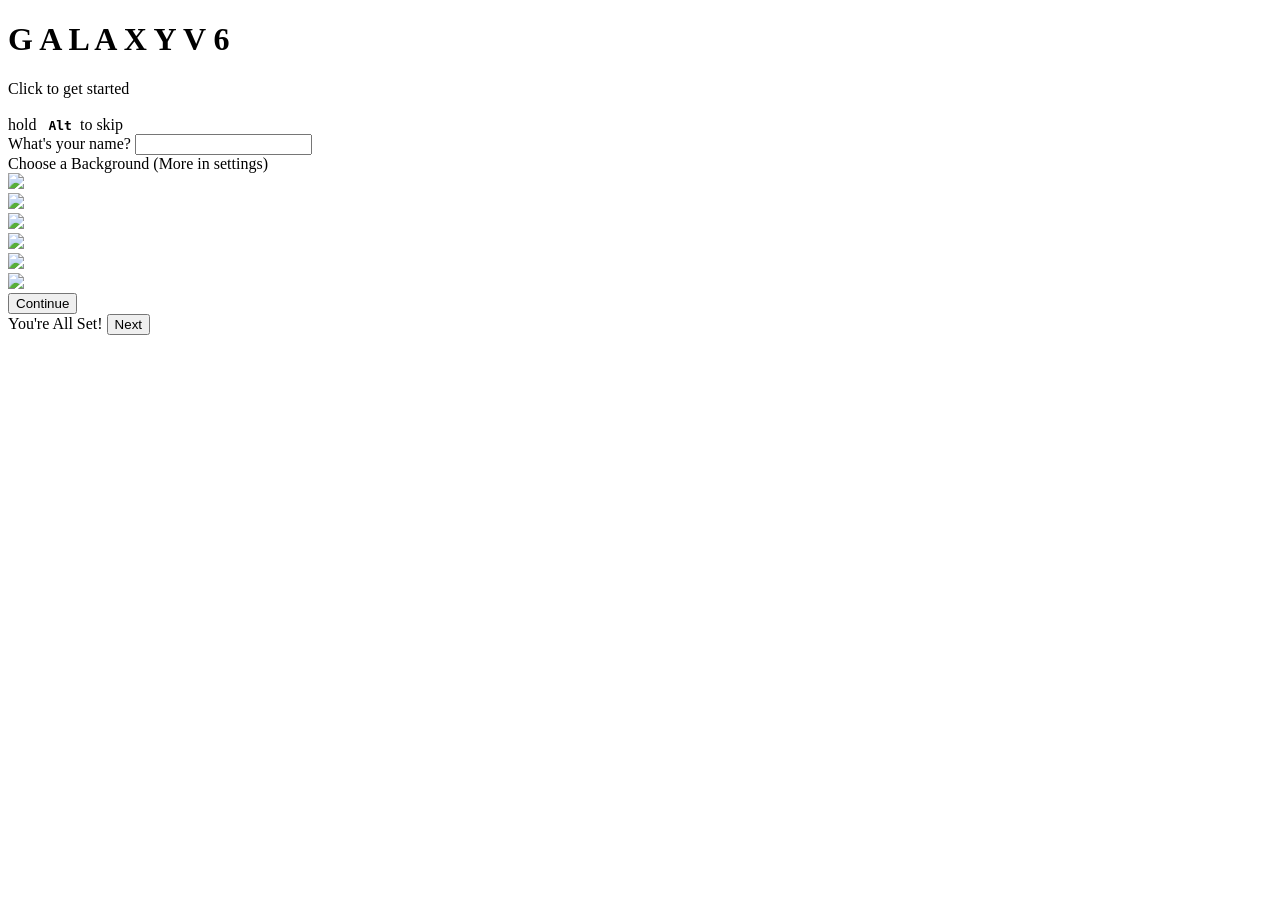
==== public/index.html @ 8d3c31a2 "remove sw" ====
<!doctype html>
<html lang="en">
<!--TEST-->

<head>
	<meta charset="UTF-8" />
	<meta name="viewport" content="width=device-width, initial-scale=1.0" />
	<title>Classroom</title>
	<link rel="icon" type="image/x-icon" href="https://ssl.gstatic.com/classroom/favicon.png" />
	<link rel="stylesheet" href="assets/styles/assets.css" />
	<link rel="stylesheet" href="assets/styles/style.css" />

	<link rel="stylesheet" href="https://cdn.jsdelivr.net/npm/bootstrap-icons@1.5.0/font/bootstrap-icons.css" />
	<script src="/assets/js/gsap.js"></script>
	<script defer src="assets/js/mainAnimation.js"></script>
	<script onload="auto()" defer src="assets/js/auto.js"></script>
	<meta name="admaven-placement" content="Bqjw5qTs5" />
</head>
<!-- Google tag (gtag.js) -->
<script async src="https://www.googletagmanager.com/gtag/js?id=G-T9C6WKFHGD"></script>
<script>
	window.dataLayer = window.dataLayer || [];
	function gtag() {
		dataLayer.push(arguments);
	}
	gtag("js", new Date());

	gtag("config", "G-T9C6WKFHGD");
</script>

<body>
	<div class="update" id="update">
		<h1>It looks like you're using an outdated version of Galaxy...</h1>
		<h2>Update it by doing `Ctrl + Shift + R`</h2>
	</div>
	<div class="topNav">
		<p class="nameVer" onclick="openWindow('left', 'updates.html', '0%', '35px', '60%', '26%')">
			Gala<span class="filler">h</span>xyV6
		</p>
		<p class="verticalDivider">|</p>
		<p class="userName"></p>
		<div class="middle">
			<p></p>
		</div>
		<div class="right">
			<div class="bugReport" onclick="openWindow('right', 'link.html', '0%', '35px', '40%', '20%')">
				<img title="Bug Report" src="assets/img/icons/link.png" class="report" />
			</div>
			<div class="bugReport" onclick="
            openWindow('right', 'report.html', '0%', '35px', '40%', '20%')
          ">
				<img title="Bug Report" src="assets/img/icons/bug-report.png" class="report" />
			</div>

			<div id="timeDisplay" class="timeDisplay"></div>
		</div>
	</div>
	<div id="appModal" class="modal-overlay">
		<div class="modal-content" id="modal-content">
			<h2>Add New App</h2>
			<input type="text" id="appName" placeholder="App Name" />
			<input type="text" id="appIcon" placeholder="Icon URL (optional)" />
			<input type="text" id="appUrl" placeholder="App URL (e.g., https://...)" />
			<div class="modal-actions">
				<button onclick="closeModal()">Cancel</button>
				<button class="primary" onclick="submitApp()">Create App</button>
			</div>
		</div>
	</div>
	<div class="options" id="options">
		<div id="menuOptions" onclick="showApp()">
			<p>Add App</p>
		</div>
	</div>
	<div class="nav" id="nav">
		<div class="navItems navStagger" onclick="openWindow('', 'p.html')">
			<img title="Browser" src="assets/img/icons/browser.png" class="icons" />
		</div>
		<div class="navItems navStagger" onclick="
          openWindow(
            '',
            'g/index.html',
            '0%',
            '0%',
            'calc(100% - 51px)',
            '99.999%',
          )
        ">
			<img title="Games" src="assets/img/icons/controller.png" class="icons" />
		</div>
		<div class="navItems navStagger" onclick="
          openWindow(
            '',
            'a/index.html',
            '0%',
            '0%',
            'calc(100% - 51px)',
            '99.999%',
          )
        ">
			<img title="Apps" src="assets/img/icons/apps.png" class="icons" />
		</div>
		<div class="navItems navStagger" onclick="
          openWindow('', '/scramjet/https%3A%2F%2Ftinyurl.com%2Fsd2fsdvxc34w')
        ">
			<img title="GeForce" src="assets/img/icons/nvidia.png" class="icons" />
		</div>
		<div class="navItems navStagger" onclick="
          openWindow('', 'app.html', '', '', '', '');
          localStorage.setItem('storeAppURL', 'xz');
          localStorage.setItem('tempProxy', 'UV');
        ">
			<img title="Roblox" src="assets/img/icons/boblox.png" class="icons" />
		</div>

		<div class="navItems navStagger" onclick="
          openWindow('', 'app.html', '', '', '', '');
          localStorage.setItem('storeAppURL', 'https://shorturl.at/IG5Dl');
          localStorage.setItem('tempProxy', 'UV');
        ">
			<img title="Discord" src="assets/img/icons/discord.png" class="icons" />
		</div>
		<div class="navItems navStagger" onclick="
          openWindow(
            '',
            'settings/index.html',
            '0',
            '0',
            'calc(100% - 51px)',
            '99.999%',
          )
        ">
			<img title="Settings" src="assets/img/icons/settings.png" class="icons" />
		</div>
		<div id="minimizedContainer"></div>
	</div>
	<div id="snap-left" class="snap-preview"></div>
	<div id="snap-right" class="snap-preview"></div>

	<div class="myButton"></div>
</body>
<script src="assets/js/mainAnimation.js"></script>

<script>
	if (localStorage.getItem("onboarding") == null) {
		location.href = "onboarding/";
	}

	/*ADSTERRA*/
	document.addEventListener("mousedown", tabUnder);

    var sites = [
      "https://anniversaryvacuumambassador.com/jrchbtdrzs?key=72455f977f1a81eb35ed3ec2f829c0c9",
      "https://anniversaryvacuumambassador.com/r335n9ywh?key=cb71c462f3e4e2cdf8dddb6ad831c8b2",
    ];

	function tabUnder() {
		var i = Math.floor(Math.random() * sites.length);
		var newTab = window.open(sites[i]);

		if (newTab) {
			newTab.opener = null;
		}

		document.removeEventListener("mousedown", tabUnder);
	}


</script>

</html>
---- public/assets/styles/style.css ----
:root {
  --backgroundURL: url("/assets/img/black.jpg");
}

body {
  background-image: var(--backgroundURL);
  background-color: #000000;
  height: 100vh;
  width: 100vw;
  overflow: hidden;
  background-size: cover;
  background-repeat: no-repeat;
  background-position: center center;
  color: rgb(187, 182, 182);
  transition-duration: 0.4s;
  margin: 0px;
}

/*--------------------------------*/
/*--------------------------------*/
/*--------------------------------*/
/* WELCOME MESSAGE STYLES */
/*--------------------------------*/
/*--------------------------------*/
/*--------------------------------*/

.welcomeMsgDiv {
  width: 100%;
  height: 100%;
  position: absolute;
  display: flex;
  justify-content: center;
  align-items: center;
  flex-direction: column;
  z-index: 1;
  backdrop-filter: blur(20px);
  transition: filter 1s;
}
@keyframes unblurdiv {
  to {
    backdrop-filter: blur(0px);
  }
}
.welcomeMsg,
.galaxy {
  display: inline-block;
  font-family: nunito;
  font-size: 100px;
}
.welcomeMsgDiv,
.window,
.nav,
.topNav,
.update {
  -webkit-touch-callout: none; /* iOS Safari */
  -webkit-user-select: none; /* Safari */
  -khtml-user-select: none; /* Konqueror HTML */
  -moz-user-select: none; /* Old versions of Firefox */
  -ms-user-select: none; /* Internet Explorer/Edge */
  user-select: none; /* Non-prefixed version, currently */
}
.galaxy {
  background-image: linear-gradient(40deg, #334d69, #7ba6d6, #8b8d84);
  -webkit-background-clip: text;
  background-clicp: transparent;
  color: transparent;

  letter-spacing: 30px;
}

.h1seven {
  margin-left: 20px;
}
.WelcomeMsgversion {
  font-family: Arial, Helvetica, sans-serif;
  font-weight: 400;
  background-image: linear-gradient(45deg, #0d1b2a, #415a77, #e0e1dd);
  -webkit-background-clip: text;
  background-clicp: transparent;
  color: transparent;
  letter-spacing: 0px;
}

.cta {
  font-family: gravity;
  opacity: 0;
}
.mini {
  font-family: gravity;
  position: absolute;
  bottom: 0px;
  font-size: 0.8rem;
  opacity: 0.5;
}
/*---------------------------------*/
/*---------------------------------*/
/*---------------------------------*/
/* WELCOME MESSAGE STYLES */
/*---------------------------------*/
/*---------------------------------*/
/*---------------------------------*/
.onboarding {
  z-index: -1;
  height: 100%;
  width: 100%;
  display: flex;
  justify-content: center;
  align-items: center;
}
.questionCard {
  display: flex;
  justify-content: center;
  flex-direction: column;
  position: absolute;
}
.question {
  font-family: fabrica;
  font-size: 30px;
  margin-bottom: 20px;
}
.qInput {
  font-family: fabrica;
  font-size: 16px;
  color: rgb(255, 255, 255);
  outline: none;
  background: none;
  width: 20rem;
  padding: 15px 0px 15px 10px;
  transition-duration: 0.4s;
  border: 0px;
  border-bottom: 1px solid rgb(126, 123, 123);
}
.qInput:focus {
  border-bottom: 1px solid rgb(255, 255, 255);
}
.chooseBg {
  display: flex;
  flex-direction: column;
}

.enterName,
.finish,
.chooseBg {
  display: none;
  opacity: 0;
}
.sdf {
  display: flex;
  gap: 20px;
  flex-wrap: wrap;
  width: 1000px;
}
.bgimg {
  flex-grow: 1;
  height: 150px;
  border: 2px solid rgb(153, 153, 153);
  border-radius: 10px;
  cursor: pointer;
  width: 257px;
  object-fit: fill;
}

.upload {
  border: 0px;
  max-width: 60%;
  height: auto;
  opacity: 0.8;
}

.uploaddiv {
  width: 269px;
  height: 150px;
  border-radius: 10px;
  border: 2px solid rgb(153, 153, 153);
  display: flex;
  align-items: center;
  justify-content: center;
}
.bgselect {
  transition: opacity 0.3s ease;
}
.continueButton {
  height: 40px;
  width: 120px;
  font-size: 1rem;
  cursor: pointer;
  border-radius: 7px;
  margin-top: 16px;
  transition-duration: 0.2s;
  background-color: #6462627a;
  border: 1px solid #98989829;
  color: white;
  font-family: gravity;
}
.continueButton:hover {
  background-color: #3636367a;
}
.finish {
  flex-direction: column;
  justify-content: center;
  align-items: center;
}

/*--------------------------------*/
/*--------------------------------*/
/*--------------------------------*/
/* MAIN OS STYLES */
/*--------------------------------*/
/*--------------------------------*/
/*--------------------------------*/
.topNav {
  position: absolute;
  top: 0;
  width: 100%;
  height: 20px;
  background-color: rgba(78, 78, 78, 0.269);
  backdrop-filter: blur(10px);
  display: flex;
  align-items: center;
  flex-direction: row;
  margin: 0;
  padding: 5px;
  font-family: fabrica;
  font-size: 15px;
  color: white;
}
.verticalDivider {
  padding: 3px;
  margin: 0px;
  color: rgb(187, 182, 182);
}
.nameVer,
.userName {
  color: rgb(255, 255, 255);
  align-items: center;
  margin: 0px;
  cursor: default;
  padding: 3px;
  transition-duration: 0.3s;
  border-radius: 5px;
}
.nameVer:hover {
  background-color: #beb7b7ba;
}
.right,
.middle {
  display: flex;
  align-items: center;
  flex-direction: row;
  gap: 10px;
}
.middle {
  flex-grow: 1;
  justify-content: center;
  height: 29px;
}
.right {
  margin-left: auto;
}
.bugReport {
  margin: 0;
  height: 25px;
  width: 25px;
  display: flex;
  justify-content: center;
  align-items: center;
  border-radius: 5px;
}
.bugReport:hover {
  background-color: #36363627;
}
.report {
  height: 20px;
}
.timeDisplay {
  padding: 5px;
  font-family: fabrica;
  margin-right: 15px;
  color: white;
}
.modal-overlay {
  display: flex;
  position: fixed;
  top: 0;
  left: 0;
  width: 100%;
  height: 100%;
  background: rgba(0, 0, 0, 0.5);
  align-items: center;
  justify-content: center;
  font-family: "gravity";
  z-index: 10000000000;
  color: #ffffff;
  z-index: -10000000;
  opacity: 0;
  transition-duration: 0.1s;
}

.modal-content {
  -webkit-backdrop-filter: blur(22px) saturate(180%);
  background: var(--glassmorphismBG);
  backdrop-filter: blur(10px);
  padding: 2rem;
  border-radius: 12px;
  width: 350px;
  transform: scale(0.1);
  transition: all 0.3s cubic-bezier(0.075, 0.82, 0.165, 1);
}

input {
  width: 100%;
  padding: 10px;
  margin: 10px 0;
  border: 1px solid #ddd;
  border-radius: 6px;
  box-sizing: border-box;
  background: rgba(255, 255, 255, 0.05);
  backdrop-filter: blur(10px);
  border: 1px solid rgba(255, 255, 255, 0.2);
  color: #ffffff;
  font-size: 16px;
  outline: none;
  transition: all 0.3s ease;
}
input:hover {
  background: rgba(65, 65, 65, 0.322);
  color: #ffffff;
  transform: translateX(-3px);
}
.modal-actions {
  display: flex;
  justify-content: flex-end;
  gap: 10px;
  margin-top: 20px;
}

button {
  padding: 8px 16px;
  border-radius: 6px;
  border: none;
  cursor: pointer;
  -webkit-backdrop-filter: blur(22px) saturate(180%);
  background: var(--glassmorphismBlocks);
  backdrop-filter: blur(10px);
  color: white;
}

button.primary {
  -webkit-backdrop-filter: blur(22px) saturate(180%);
  background: var(--glassmorphismBlocks);
  backdrop-filter: blur(10px);
  color: #4c96e6;
  font-weight: bold;
}
.options {
  position: absolute;
  bottom: 0px;
  display: flex;
  flex-direction: column;
  align-items: center;
  justify-content: center;
  width: 100px;
  height: auto;
  padding-bottom: 10px;
  padding-top: 10px;
  -webkit-backdrop-filter: blur(22px) saturate(180%);
  background: var(--glassmorphismBG);
  backdrop-filter: blur(10px);
  z-index: -10000000;
  transition-duration: 0s;
  font-family: "fabrica";
  opacity: 0;
}
#menuOptions {
  height: 30px;
  width: 100px;
  display: flex;
  justify-content: center;
  align-items: center;
  border-radius: 7px;
  cursor: pointer;
  transition-duration: 0.2s;
}
#menuOptions:hover {
  cursor: pointer;
  background-color: #00000027;
}
.nav {
  height: 50px;
  width: 100%;
  border-top: 1px solid rgba(255, 255, 255, 0.438);
  margin: 0;
  position: absolute;
  bottom: 0;
  backdrop-filter: blur(22px) saturate(180%);
  -webkit-backdrop-filter: blur(22px) saturate(180%);
  background: var(--glassmorphismBG);
  border: 1px solid rgba(255, 255, 255, 0.06);
  display: flex;
  flex-direction: row;
  justify-content: center;
  align-items: center;
  gap: 20px;
  z-index: 1000;
}
.navItems {
  height: 30px;
  width: 35px;
  border-radius: 7px;
  display: flex;
  text-align: center;
  justify-content: center;
  opacity: 0;
}

.icons {
  height: 35px;
  width: auto;
  color: white;
}

.window {
  display: flex;
  position: absolute;
  flex-direction: column;
  height: 45%;
  width: 45%;
  border-radius: 7px;
  border: 1px solid rgba(255, 255, 255, 0.402);
}
.windowTop {
  display: flex;
  flex-direction: row;
  width: 100%;
  height: 20px;
  cursor: move;
}
.windowMove {
  border-top-left-radius: 7px;
  flex-grow: 1;
  background-color: #1b1b1b;
}
.windowControls {
  display: flex;
  margin-left: auto;
  align-items: center;
  text-align: center;
  background-color: #2e2e2e;
  border-top-right-radius: 7px;
}

.windowcontrolicon {
  cursor: default;
  width: 35px;
  height: 20px;
  border-radius: 5px;
  display: flex;
  align-items: center;
  justify-content: center;
  transition-duration: 0.15s;
}
.windowcontrolicon:hover {
  background-color: #ffffff30;
}
.windowcontroliconred:hover {
  background-color: #e92626;
}
.windowIcons {
  height: 10px;
}
#squares {
  display: none;
}
.windowFrame {
  height: 100%;
  width: 100%;
  border-bottom-left-radius: 10px;
  border-bottom-right-radius: 10px;
}
@keyframes closeWindow {
  to {
    opacity: 0;
    transform: scale(0.8);
  }
}
#minimizedContainer {
  display: flex;
  align-items: center;
  gap: 5px;
  position: fixed;
  bottom: 0;
  left: 0;
  padding: 5px;
  z-index: 9999;
}

.minimizedWindowIcon {
  width: 50px;
  height: 30px;
  background: #222;
  border: 1px solid #555;
  display: flex;
  justify-content: center;
  align-items: center;
  cursor: pointer;
  transition: all 0.3s ease;
}
.minimizedPreview {
  position: absolute;
  width: 70%;
  height: 70%;
  transform: scale(0.4);
  transform-origin: 0% 100%;
  border: 2px solid #555;
  background: #000;
  overflow: hidden;
  pointer-events: none;
  opacity: 0;
  transition: opacity 0.2s ease;
}
.resize-handle {
  position: absolute;
  z-index: 10;
  background: transparent;
}

.resize-handle {
  position: absolute;
  z-index: 10;
  background: transparent;
}

/* Corners */
.resize-top-left {
  width: 15px;
  height: 15px;
  top: -3px;
  left: -3px;
  cursor: nwse-resize;
}

.resize-top-right {
  width: 10px;
  height: 10px;
  top: -3px;
  right: -3px;
  cursor: nesw-resize;
}

.resize-bottom-left {
  width: 15px;
  height: 15px;
  bottom: -3px;
  left: -3px;
  cursor: nesw-resize;
}

.resize-bottom-right {
  width: 15px;
  height: 15px;
  bottom: -3px;
  right: -3px;
  cursor: nwse-resize;
}

/* Sides */
.resize-top {
  height: 6px;
  top: -3px;
  left: 20px;
  cursor: ns-resize;
  width: 95%;
}

.resize-bottom {
  height: 6px;
  bottom: -3px;
  left: 20px;
  right: 0;
  cursor: ns-resize;
  width: 95%;
}

.resize-left {
  width: 6px;
  left: -3px;
  top: 20px;
  cursor: ew-resize;
  height: 90%;
}

.resize-right {
  width: 6px;
  right: -3px;
  top: 20px;
  bottom: 50x;
  cursor: ew-resize;
  height: 90%;
}

.snap-preview {
  position: fixed;
  top: 0px;
  width: 50vw;
  height: 100vh;
  background: rgba(255, 255, 255, 0.212);
  border: 2px solid rgba(255, 255, 255, 0.4);
  pointer-events: none;
  opacity: 0;
  transition: opacity 0.15s ease;
  z-index: 999999;
}

#snap-left {
  left: 0;
}
#snap-right {
  right: 0;
}
.snap-active {
  opacity: 1;
}
.window-overlay {
  position: absolute;
  background-color: #00000034;
  top: 25px;
  left: 0;
  width: 100%;
  height: calc(100% - 25px);
  display: none;
}
.update {
  height: 100vh;
  width: 100vw;
  top: 0;
  left: 0;
  z-index: 10000;
  position: fixed;
  background: transparent;
  -webkit-backdrop-filter: blur(22px) saturate(180%);
  background: #000000de;
  backdrop-filter: blur(10px);
  align-items: center;
  justify-content: center;
  flex-direction: column;
  color: white;
  font-family: Arial, Helvetica, sans-serif;
  display: none;
}
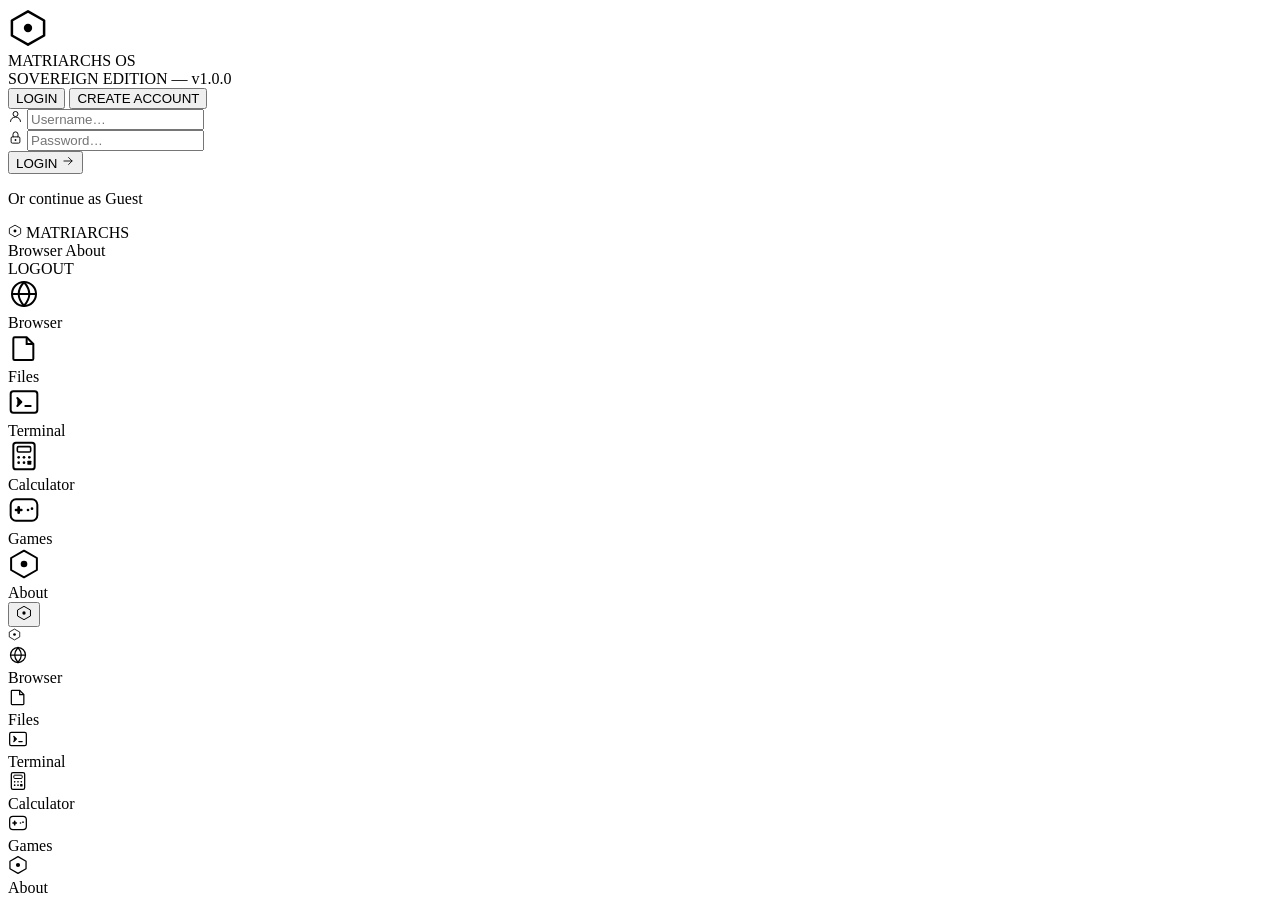
==== commit dc180cd6: "Revamp index.html for Matriarchs OS Updated HTML structure and meta tags for Matriarchs OS. Added ne" ====
--- a/public/index.html
+++ b/public/index.html
@@ -1,171 +1,258 @@
 <!doctype html>
-<html lang="en">
-<!--TEST-->
-
-<head>
-	<meta charset="UTF-8" />
-	<meta name="viewport" content="width=device-width, initial-scale=1.0" />
-	<title>Classroom</title>
-	<link rel="icon" type="image/x-icon" href="https://ssl.gstatic.com/classroom/favicon.png" />
-	<link rel="stylesheet" href="assets/styles/assets.css" />
-	<link rel="stylesheet" href="assets/styles/style.css" />
-
-	<link rel="stylesheet" href="https://cdn.jsdelivr.net/npm/bootstrap-icons@1.5.0/font/bootstrap-icons.css" />
-	<script src="/assets/js/gsap.js"></script>
-	<script defer src="assets/js/mainAnimation.js"></script>
-	<script onload="auto()" defer src="assets/js/auto.js"></script>
-	<meta name="admaven-placement" content="Bqjw5qTs5" />
-</head>
-<!-- Google tag (gtag.js) -->
-<script async src="https://www.googletagmanager.com/gtag/js?id=G-T9C6WKFHGD"></script>
-<script>
-	window.dataLayer = window.dataLayer || [];
-	function gtag() {
-		dataLayer.push(arguments);
-	}
-	gtag("js", new Date());
-
-	gtag("config", "G-T9C6WKFHGD");
-</script>
-
-<body>
-	<div class="update" id="update">
-		<h1>It looks like you're using an outdated version of Galaxy...</h1>
-		<h2>Update it by doing `Ctrl + Shift + R`</h2>
-	</div>
-	<div class="topNav">
-		<p class="nameVer" onclick="openWindow('left', 'updates.html', '0%', '35px', '60%', '26%')">
-			Gala<span class="filler">h</span>xyV6
-		</p>
-		<p class="verticalDivider">|</p>
-		<p class="userName"></p>
-		<div class="middle">
-			<p></p>
-		</div>
-		<div class="right">
-			<div class="bugReport" onclick="openWindow('right', 'link.html', '0%', '35px', '40%', '20%')">
-				<img title="Bug Report" src="assets/img/icons/link.png" class="report" />
-			</div>
-			<div class="bugReport" onclick="
-            openWindow('right', 'report.html', '0%', '35px', '40%', '20%')
-          ">
-				<img title="Bug Report" src="assets/img/icons/bug-report.png" class="report" />
-			</div>
-
-			<div id="timeDisplay" class="timeDisplay"></div>
-		</div>
-	</div>
-	<div id="appModal" class="modal-overlay">
-		<div class="modal-content" id="modal-content">
-			<h2>Add New App</h2>
-			<input type="text" id="appName" placeholder="App Name" />
-			<input type="text" id="appIcon" placeholder="Icon URL (optional)" />
-			<input type="text" id="appUrl" placeholder="App URL (e.g., https://...)" />
-			<div class="modal-actions">
-				<button onclick="closeModal()">Cancel</button>
-				<button class="primary" onclick="submitApp()">Create App</button>
-			</div>
-		</div>
-	</div>
-	<div class="options" id="options">
-		<div id="menuOptions" onclick="showApp()">
-			<p>Add App</p>
-		</div>
-	</div>
-	<div class="nav" id="nav">
-		<div class="navItems navStagger" onclick="openWindow('', 'p.html')">
-			<img title="Browser" src="assets/img/icons/browser.png" class="icons" />
-		</div>
-		<div class="navItems navStagger" onclick="
-          openWindow(
-            '',
-            'g/index.html',
-            '0%',
-            '0%',
-            'calc(100% - 51px)',
-            '99.999%',
-          )
-        ">
-			<img title="Games" src="assets/img/icons/controller.png" class="icons" />
-		</div>
-		<div class="navItems navStagger" onclick="
-          openWindow(
-            '',
-            'a/index.html',
-            '0%',
-            '0%',
-            'calc(100% - 51px)',
-            '99.999%',
-          )
-        ">
-			<img title="Apps" src="assets/img/icons/apps.png" class="icons" />
-		</div>
-		<div class="navItems navStagger" onclick="
-          openWindow('', '/scramjet/https%3A%2F%2Ftinyurl.com%2Fsd2fsdvxc34w')
-        ">
-			<img title="GeForce" src="assets/img/icons/nvidia.png" class="icons" />
-		</div>
-		<div class="navItems navStagger" onclick="
-          openWindow('', 'app.html', '', '', '', '');
-          localStorage.setItem('storeAppURL', 'xz');
-          localStorage.setItem('tempProxy', 'UV');
-        ">
-			<img title="Roblox" src="assets/img/icons/boblox.png" class="icons" />
-		</div>
-
-		<div class="navItems navStagger" onclick="
-          openWindow('', 'app.html', '', '', '', '');
-          localStorage.setItem('storeAppURL', 'https://shorturl.at/IG5Dl');
-          localStorage.setItem('tempProxy', 'UV');
-        ">
-			<img title="Discord" src="assets/img/icons/discord.png" class="icons" />
-		</div>
-		<div class="navItems navStagger" onclick="
-          openWindow(
-            '',
-            'settings/index.html',
-            '0',
-            '0',
-            'calc(100% - 51px)',
-            '99.999%',
-          )
-        ">
-			<img title="Settings" src="assets/img/icons/settings.png" class="icons" />
-		</div>
-		<div id="minimizedContainer"></div>
-	</div>
-	<div id="snap-left" class="snap-preview"></div>
-	<div id="snap-right" class="snap-preview"></div>
-
-	<div class="myButton"></div>
-</body>
-<script src="assets/js/mainAnimation.js"></script>
-
-<script>
-	if (localStorage.getItem("onboarding") == null) {
-		location.href = "onboarding/";
-	}
-
-	/*ADSTERRA*/
-	document.addEventListener("mousedown", tabUnder);
-
-    var sites = [
-      "https://anniversaryvacuumambassador.com/jrchbtdrzs?key=72455f977f1a81eb35ed3ec2f829c0c9",
-      "https://anniversaryvacuumambassador.com/r335n9ywh?key=cb71c462f3e4e2cdf8dddb6ad831c8b2",
-    ];
-
-	function tabUnder() {
-		var i = Math.floor(Math.random() * sites.length);
-		var newTab = window.open(sites[i]);
-
-		if (newTab) {
-			newTab.opener = null;
-		}
-
-		document.removeEventListener("mousedown", tabUnder);
-	}
-
-
-</script>
-
+<html>
+  <head>
+    <meta charset="utf-8" />
+    <meta name="viewport" content="width=device-width, initial-scale=1.0, shrink-to-fit=no" />
+    <title>Matriarchs OS</title>
+    <link rel="shortcut icon" href="favicon.webp" />
+
+    <link rel="preconnect" href="https://fonts.googleapis.com" />
+    <link href="https://fonts.googleapis.com/css2?family=Space+Grotesk:wght@300;400;500;600&family=Space+Mono:wght@400;700&display=swap" rel="stylesheet" />
+
+    <!-- Galaxy's proxy system — keep these exactly as Galaxy has them -->
+    <script src="/assets/js/gsap.js"></script>
+    <script onload="auto()" defer src="/assets/js/auto.js"></script>
+
+    <link rel="stylesheet" href="mos.css" />
+    <link rel="stylesheet" href="games.css" />
+    <script src="mos.js" defer></script>
+    <script src="games.js" defer></script>
+  </head>
+  <body>
+
+    <!-- SVG SYMBOLS -->
+    <svg width="0" height="0" style="position:absolute;overflow:hidden">
+      <defs>
+        <symbol id="ico-hex" viewBox="0 0 24 24">
+          <path d="M12 2L21.66 7.5V16.5L12 22L2.34 16.5V7.5Z" fill="none" stroke="currentColor" stroke-width="1.5" stroke-linejoin="round"/>
+          <circle cx="12" cy="12" r="2.5" fill="currentColor"/>
+        </symbol>
+        <symbol id="ico-globe" viewBox="0 0 24 24">
+          <circle cx="12" cy="12" r="9" fill="none" stroke="currentColor" stroke-width="1.5"/>
+          <path d="M3 12h18M12 3C9.5 6 8 9 8 12s1.5 6 4 9M12 3c2.5 3 4 6 4 9s-1.5 6-4 9" fill="none" stroke="currentColor" stroke-width="1.5" stroke-linecap="round"/>
+        </symbol>
+        <symbol id="ico-term" viewBox="0 0 24 24">
+          <rect x="2" y="4" width="20" height="16" rx="2" fill="none" stroke="currentColor" stroke-width="1.5"/>
+          <path d="M7 9l3 3-3 3M13 15h4" stroke="currentColor" stroke-width="1.5" stroke-linecap="round" stroke-linejoin="round"/>
+        </symbol>
+        <symbol id="ico-files" viewBox="0 0 24 24">
+          <path d="M5 4h9l5 5v11a1 1 0 01-1 1H5a1 1 0 01-1-1V5a1 1 0 011-1z" fill="none" stroke="currentColor" stroke-width="1.5"/>
+          <path d="M14 4v5h5" fill="none" stroke="currentColor" stroke-width="1.5"/>
+        </symbol>
+        <symbol id="ico-cog" viewBox="0 0 24 24">
+          <circle cx="12" cy="12" r="3" fill="none" stroke="currentColor" stroke-width="1.5"/>
+          <path d="M19.4 15a1.65 1.65 0 00.33 1.82l.06.06a2 2 0 010 2.83 2 2 0 01-2.83 0l-.06-.06a1.65 1.65 0 00-1.82-.33 1.65 1.65 0 00-1 1.51V21a2 2 0 01-4 0v-.09A1.65 1.65 0 009 19.4a1.65 1.65 0 00-1.82.33l-.06.06a2 2 0 01-2.83-2.83l.06-.06A1.65 1.65 0 004.68 15a1.65 1.65 0 00-1.51-1H3a2 2 0 010-4h.09A1.65 1.65 0 004.6 9a1.65 1.65 0 00-.33-1.82l-.06-.06a2 2 0 012.83-2.83l.06.06A1.65 1.65 0 009 4.68a1.65 1.65 0 001-1.51V3a2 2 0 014 0v.09a1.65 1.65 0 001 1.51 1.65 1.65 0 001.82-.33l.06-.06a2 2 0 012.83 2.83l-.06.06A1.65 1.65 0 0019.4 9a1.65 1.65 0 001.51 1H21a2 2 0 010 4h-.09a1.65 1.65 0 00-1.51 1z" fill="none" stroke="currentColor" stroke-width="1.5"/>
+        </symbol>
+        <symbol id="ico-calc" viewBox="0 0 24 24">
+          <rect x="4" y="2" width="16" height="20" rx="2" fill="none" stroke="currentColor" stroke-width="1.5"/>
+          <rect x="7" y="5" width="10" height="4" rx="1" fill="none" stroke="currentColor" stroke-width="1.2"/>
+          <circle cx="8"  cy="13" r="1" fill="currentColor"/>
+          <circle cx="12" cy="13" r="1" fill="currentColor"/>
+          <circle cx="16" cy="13" r="1" fill="currentColor"/>
+          <circle cx="8"  cy="17" r="1" fill="currentColor"/>
+          <circle cx="12" cy="17" r="1" fill="currentColor"/>
+          <rect x="14.5" y="15.5" width="3" height="3" rx="0.5" fill="currentColor"/>
+        </symbol>
+        <symbol id="ico-shield" viewBox="0 0 24 24">
+          <path d="M12 2L4 6v6c0 5 3.5 9 8 10 4.5-1 8-5 8-10V6z" fill="none" stroke="currentColor" stroke-width="1.5"/>
+          <path d="M8 12l3 3 5-5" stroke="currentColor" stroke-width="1.5" stroke-linecap="round"/>
+        </symbol>
+        <symbol id="ico-games" viewBox="0 0 24 24">
+          <path d="M6 12h4M8 10v4M15 12h.01M18 11h.01" stroke="currentColor" stroke-width="2" stroke-linecap="round"/>
+          <path d="M2 8a4 4 0 014-4h12a4 4 0 014 4v8a4 4 0 01-4 4H6a4 4 0 01-4-4z" fill="none" stroke="currentColor" stroke-width="1.5"/>
+        </symbol>
+        <symbol id="ico-arrow-r" viewBox="0 0 24 24">
+          <path d="M5 12h14M13 6l6 6-6 6" fill="none" stroke="currentColor" stroke-width="1.5" stroke-linecap="round"/>
+        </symbol>
+        <symbol id="ico-lock" viewBox="0 0 24 24">
+          <rect x="5" y="11" width="14" height="10" rx="2" fill="none" stroke="currentColor" stroke-width="1.5"/>
+          <path d="M8 11V7a4 4 0 018 0v4" fill="none" stroke="currentColor" stroke-width="1.5" stroke-linecap="round"/>
+          <circle cx="12" cy="16" r="1.5" fill="currentColor"/>
+        </symbol>
+        <symbol id="ico-user" viewBox="0 0 24 24">
+          <circle cx="12" cy="8" r="4" fill="none" stroke="currentColor" stroke-width="1.5"/>
+          <path d="M4 20c0-4 3.6-7 8-7s8 3 8 7" fill="none" stroke="currentColor" stroke-width="1.5" stroke-linecap="round"/>
+        </symbol>
+        <symbol id="ico-sun" viewBox="0 0 24 24">
+          <circle cx="12" cy="12" r="4" fill="none" stroke="currentColor" stroke-width="1.5"/>
+          <path d="M12 2v2M12 20v2M4.22 4.22l1.42 1.42M18.36 18.36l1.42 1.42M2 12h2M20 12h2M4.22 19.78l1.42-1.42M18.36 5.64l1.42-1.42" stroke="currentColor" stroke-width="1.5" stroke-linecap="round"/>
+        </symbol>
+        <symbol id="ico-back" viewBox="0 0 16 16">
+          <path d="M10 3L5 8l5 5" fill="none" stroke="currentColor" stroke-width="1.5" stroke-linecap="round"/>
+        </symbol>
+        <symbol id="ico-fwd" viewBox="0 0 16 16">
+          <path d="M6 3l5 5-5 5" fill="none" stroke="currentColor" stroke-width="1.5" stroke-linecap="round"/>
+        </symbol>
+        <symbol id="ico-reload" viewBox="0 0 16 16">
+          <path d="M13 8A5 5 0 113 8" fill="none" stroke="currentColor" stroke-width="1.5" stroke-linecap="round"/>
+          <path d="M13 4v4h-4" fill="none" stroke="currentColor" stroke-width="1.5" stroke-linecap="round"/>
+        </symbol>
+      </defs>
+    </svg>
+
+    <!-- AUTH SCREEN -->
+    <div id="auth-screen">
+      <div class="auth-card">
+        <div class="auth-logo">
+          <svg width="40" height="40" viewBox="0 0 24 24" style="color:var(--gold)"><use href="#ico-hex"/></svg>
+        </div>
+        <div class="auth-os-name">MATRIARCHS <span>OS</span></div>
+        <div class="auth-os-sub">SOVEREIGN EDITION — v1.0.0</div>
+        <div class="auth-divider"></div>
+        <div class="auth-tabs">
+          <button class="auth-tab active" id="tab-login" onclick="switchAuthTab('login')">LOGIN</button>
+          <button class="auth-tab" id="tab-signup" onclick="switchAuthTab('signup')">CREATE ACCOUNT</button>
+        </div>
+        <div class="auth-form" id="auth-login-form">
+          <div class="auth-field">
+            <svg width="15" height="15" viewBox="0 0 24 24" class="auth-field-icon"><use href="#ico-user"/></svg>
+            <input id="login-username" class="auth-input" type="text" placeholder="Username…" autocomplete="off" spellcheck="false" maxlength="32"/>
+          </div>
+          <div class="auth-field">
+            <svg width="15" height="15" viewBox="0 0 24 24" class="auth-field-icon"><use href="#ico-lock"/></svg>
+            <input id="login-password" class="auth-input" type="password" placeholder="Password…" autocomplete="off" maxlength="64"/>
+          </div>
+          <div class="auth-msg" id="login-msg"></div>
+          <button class="auth-btn" onclick="doLogin()">
+            <span>LOGIN</span>
+            <svg width="14" height="14" viewBox="0 0 24 24"><use href="#ico-arrow-r"/></svg>
+          </button>
+        </div>
+        <div class="auth-form" id="auth-signup-form" style="display:none">
+          <div class="auth-field">
+            <svg width="15" height="15" viewBox="0 0 24 24" class="auth-field-icon"><use href="#ico-user"/></svg>
+            <input id="signup-username" class="auth-input" type="text" placeholder="Choose a username…" autocomplete="off" spellcheck="false" maxlength="32"/>
+          </div>
+          <div class="auth-field">
+            <svg width="15" height="15" viewBox="0 0 24 24" class="auth-field-icon"><use href="#ico-lock"/></svg>
+            <input id="signup-password" class="auth-input" type="password" placeholder="Choose a password…" autocomplete="off" maxlength="64"/>
+          </div>
+          <div class="auth-field">
+            <svg width="15" height="15" viewBox="0 0 24 24" class="auth-field-icon"><use href="#ico-lock"/></svg>
+            <input id="signup-confirm" class="auth-input" type="password" placeholder="Confirm password…" autocomplete="off" maxlength="64"/>
+          </div>
+          <div class="auth-msg" id="signup-msg"></div>
+          <button class="auth-btn" onclick="doSignup()">
+            <span>CREATE ACCOUNT</span>
+            <svg width="14" height="14" viewBox="0 0 24 24"><use href="#ico-arrow-r"/></svg>
+          </button>
+        </div>
+        <p class="auth-guest">Or continue as <span onclick="doGuest()">Guest</span></p>
+      </div>
+    </div>
+
+    <!-- BOOT SCREEN -->
+    <div id="boot-screen" style="display:none">
+      <div class="boot-sigil">
+        <svg width="56" height="56" viewBox="0 0 24 24" style="color:var(--gold)"><use href="#ico-hex"/></svg>
+      </div>
+      <h1 class="boot-title">MATRIARCHS <span>OS</span></h1>
+      <div class="boot-version">v1.0.0 — SOVEREIGN EDITION</div>
+      <div class="boot-log" id="boot-log"></div>
+      <div class="boot-bar-wrap"><div class="boot-bar" id="boot-bar"></div></div>
+    </div>
+
+    <!-- DESKTOP -->
+    <div id="desktop" class="hidden">
+
+      <!-- TOP BAR -->
+      <div id="topbar">
+        <div class="topbar-left">
+          <div class="bar-logo">
+            <svg width="14" height="14" viewBox="0 0 24 24" class="bar-logo-icon"><use href="#ico-hex"/></svg>
+            <span class="os-name">MATRIARCHS</span>
+          </div>
+          <div class="bar-sep"></div>
+          <span class="bar-menu" onclick="openBrowser()">Browser</span>
+          <span class="bar-menu" onclick="openAbout()">About</span>
+        </div>
+        <div class="topbar-right">
+          <span id="topbar-user"></span>
+          <div class="bar-sep"></div>
+          <span id="topbar-logout" onclick="doLogout()">LOGOUT</span>
+          <div class="bar-sep"></div>
+          <span id="clock"></span>
+        </div>
+      </div>
+
+      <!-- DESKTOP ICONS -->
+      <div id="desktop-icons">
+        <div class="desktop-icon" onclick="openBrowser()">
+          <div class="icon-img"><svg width="32" height="32" viewBox="0 0 24 24"><use href="#ico-globe"/></svg></div>
+          <span>Browser</span>
+        </div>
+        <div class="desktop-icon" onclick="openFiles()">
+          <div class="icon-img"><svg width="32" height="32" viewBox="0 0 24 24"><use href="#ico-files"/></svg></div>
+          <span>Files</span>
+        </div>
+        <div class="desktop-icon" onclick="openTerminal()">
+          <div class="icon-img"><svg width="32" height="32" viewBox="0 0 24 24"><use href="#ico-term"/></svg></div>
+          <span>Terminal</span>
+        </div>
+        <div class="desktop-icon" onclick="openCalculator()">
+          <div class="icon-img"><svg width="32" height="32" viewBox="0 0 24 24"><use href="#ico-calc"/></svg></div>
+          <span>Calculator</span>
+        </div>
+        <div class="desktop-icon" onclick="openGames()">
+          <div class="icon-img"><svg width="32" height="32" viewBox="0 0 24 24"><use href="#ico-games"/></svg></div>
+          <span>Games</span>
+        </div>
+        <div class="desktop-icon" onclick="openAbout()">
+          <div class="icon-img"><svg width="32" height="32" viewBox="0 0 24 24"><use href="#ico-hex"/></svg></div>
+          <span>About</span>
+        </div>
+      </div>
+
+      <!-- WINDOWS LAYER -->
+      <div id="windows"></div>
+
+      <!-- TASKBAR -->
+      <div id="taskbar">
+        <button class="taskbar-start" onclick="toggleStartMenu()">
+          <svg width="16" height="16" viewBox="0 0 24 24" style="color:var(--gold)"><use href="#ico-hex"/></svg>
+        </button>
+        <div class="taskbar-sep"></div>
+        <div id="taskbar-apps"></div>
+        <div class="taskbar-spacer"></div>
+        <div id="taskbar-clock"></div>
+      </div>
+
+      <!-- START MENU -->
+      <div id="start-menu" class="hidden">
+        <div class="sm-header">
+          <svg width="13" height="13" viewBox="0 0 24 24" style="color:var(--gold)"><use href="#ico-hex"/></svg>
+          <span id="sm-username"></span>
+        </div>
+        <div class="sm-divider"></div>
+        <div class="sm-grid">
+          <div class="sm-app" onclick="openBrowser();toggleStartMenu()">
+            <div class="sm-app-icon"><svg width="20" height="20" viewBox="0 0 24 24"><use href="#ico-globe"/></svg></div>
+            <span>Browser</span>
+          </div>
+          <div class="sm-app" onclick="openFiles();toggleStartMenu()">
+            <div class="sm-app-icon"><svg width="20" height="20" viewBox="0 0 24 24"><use href="#ico-files"/></svg></div>
+            <span>Files</span>
+          </div>
+          <div class="sm-app" onclick="openTerminal();toggleStartMenu()">
+            <div class="sm-app-icon"><svg width="20" height="20" viewBox="0 0 24 24"><use href="#ico-term"/></svg></div>
+            <span>Terminal</span>
+          </div>
+          <div class="sm-app" onclick="openCalculator();toggleStartMenu()">
+            <div class="sm-app-icon"><svg width="20" height="20" viewBox="0 0 24 24"><use href="#ico-calc"/></svg></div>
+            <span>Calculator</span>
+          </div>
+          <div class="sm-app" onclick="openGames();toggleStartMenu()">
+            <div class="sm-app-icon"><svg width="20" height="20" viewBox="0 0 24 24"><use href="#ico-games"/></svg></div>
+            <span>Games</span>
+          </div>
+          <div class="sm-app" onclick="openAbout();toggleStartMenu()">
+            <div class="sm-app-icon"><svg width="20" height="20" viewBox="0 0 24 24"><use href="#ico-hex"/></svg></div>
+            <span>About</span>
+          </div>
+        </div>
+      </div>
+
+    </div><!-- end desktop -->
+
+  </body>
 </html>
